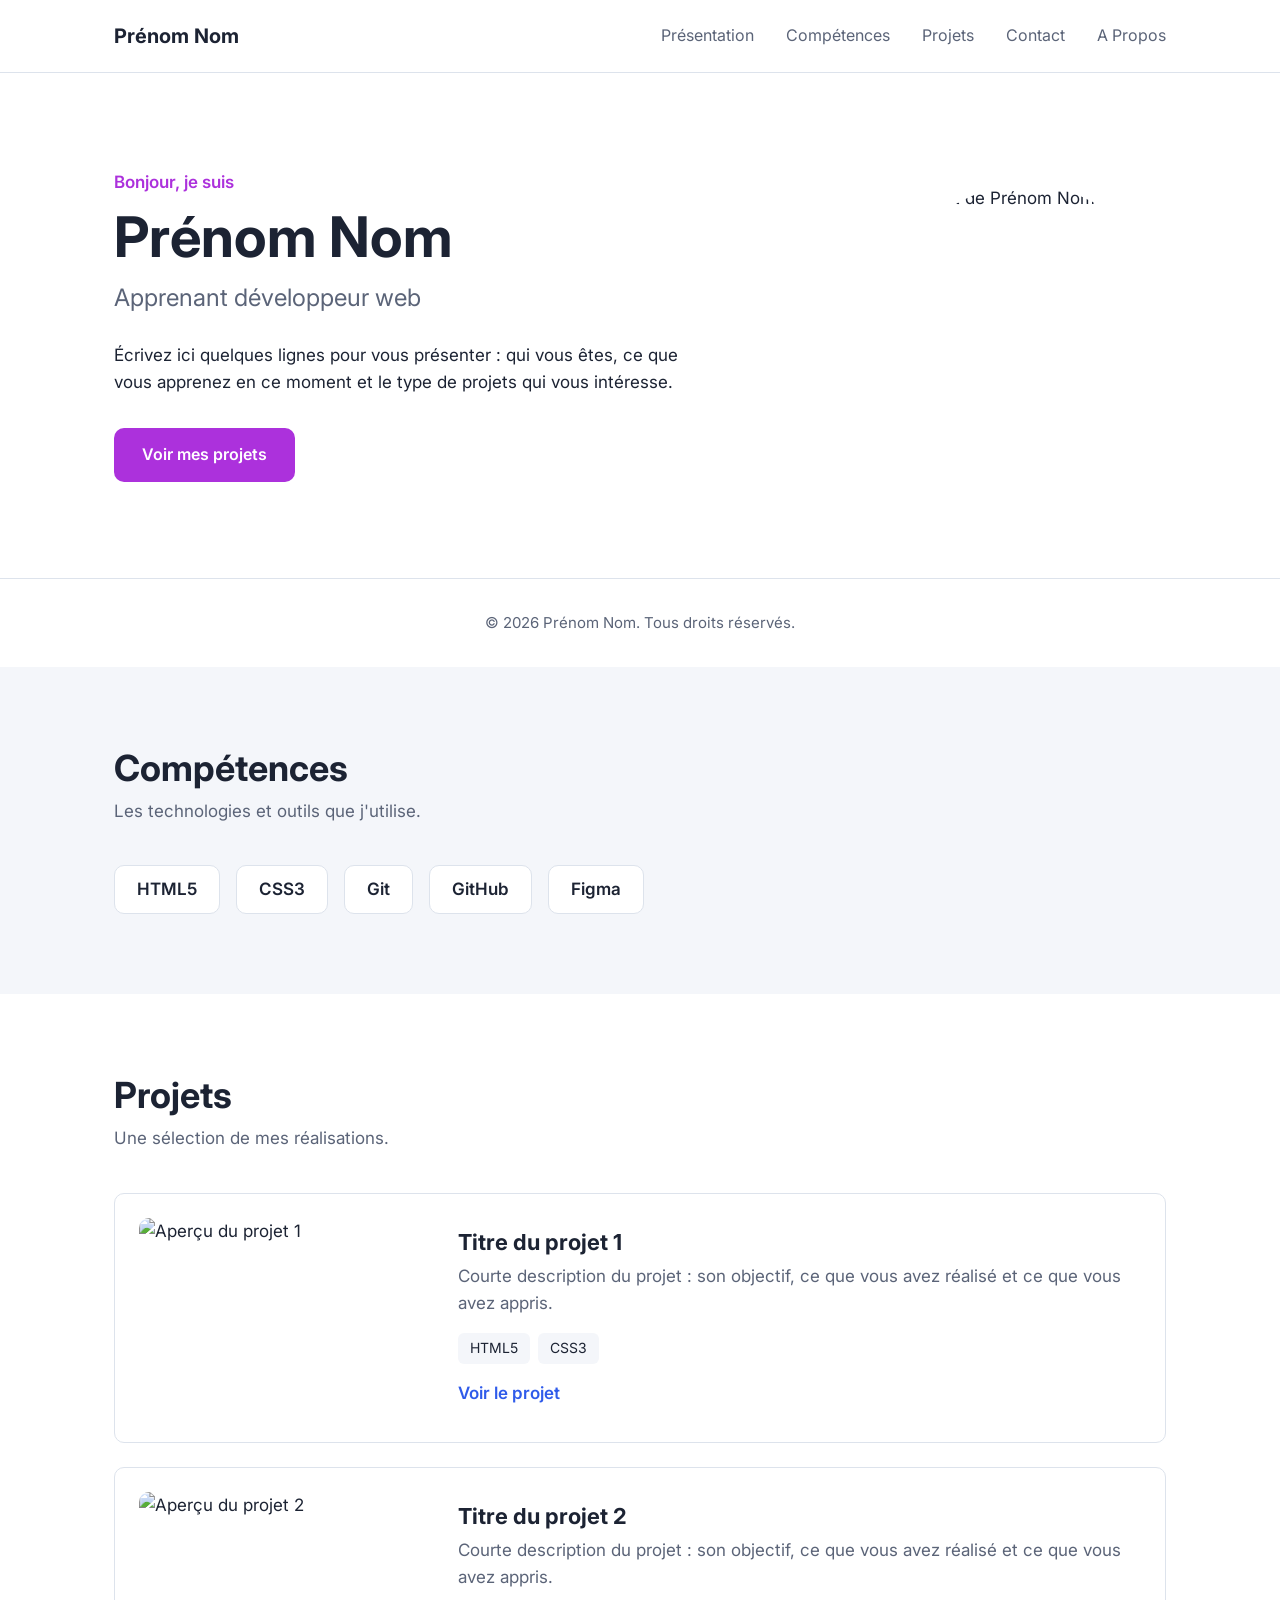
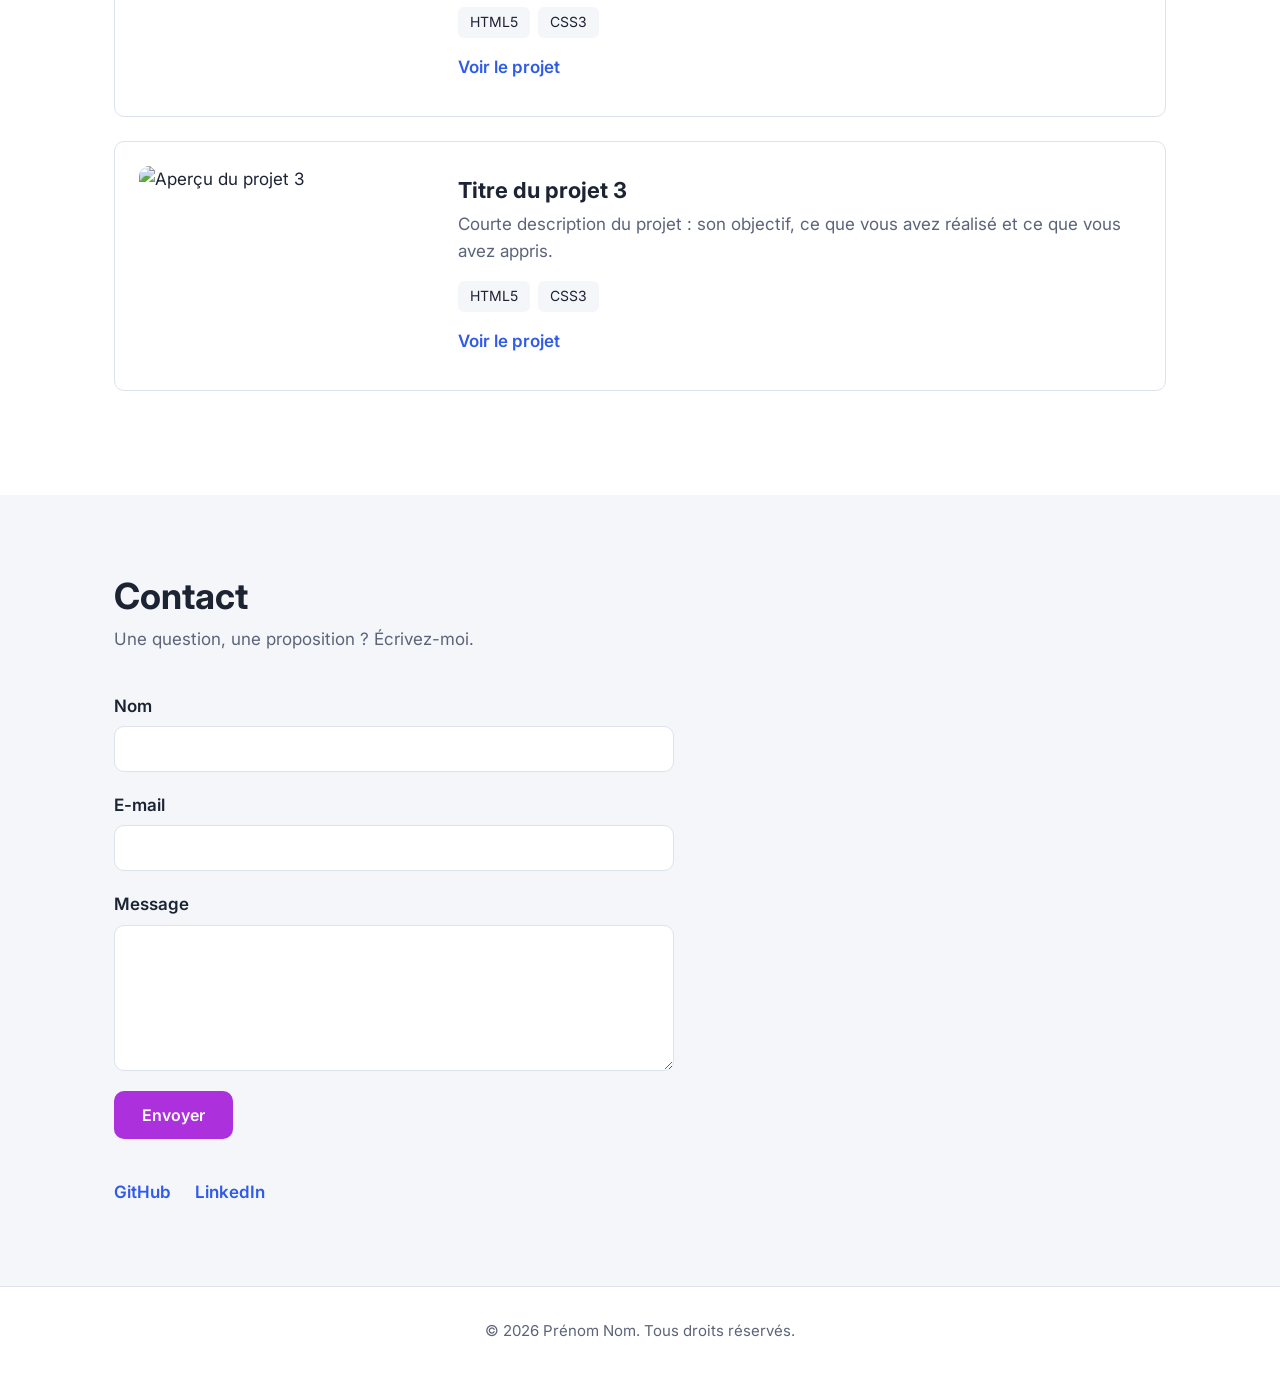
==== index.html @ 8963f990 "first commit" ====
<!DOCTYPE html>
<html lang="fr">
<head>
  <meta charset="UTF-8">
  <meta name="viewport" content="width=device-width, initial-scale=1.0">
  <meta name="description" content="Portfolio de Prénom Nom, apprenant développeur web.">
  <title>Prénom Nom — Portfolio</title>

  <!-- Police Inter (Google Fonts) -->
  <link rel="preconnect" href="https://fonts.googleapis.com">
  <link rel="preconnect" href="https://fonts.gstatic.com" crossorigin>
  <link href="https://fonts.googleapis.com/css2?family=Inter:wght@400;600;700&amp;display=swap" rel="stylesheet">

  <link rel="stylesheet" href="css/style.css">
</head>
<body>

  <!-- ========== EN-TÊTE ========== -->
  <header class="en-tete">
    <div class="conteneur en-tete__contenu">
      <a class="logo" href="#presentation">Prénom Nom</a>
      <nav aria-label="Navigation principale">
        <ul class="menu">
          <li><a href="#presentation">Présentation</a></li>
          <li><a href="#competences">Compétences</a></li>
          <li><a href="projet.html">Projets</a></li>
          <li><a href="#contact">Contact</a></li>
          <li><a href="#propos">A Propos</a></li>
        </ul>
      </nav>
    </div>
  </header>
  <main>
    <!-- ========== PRÉSENTATION ========== -->
    <section id="presentation" class="presentation">
      <div class="conteneur presentation__contenu">
        <div class="presentation__texte">
          <p class="surtitre">Bonjour, je suis</p>
          <h1>Prénom Nom</h1>
          <p class="metier">Apprenant développeur web</p>
          <p>Écrivez ici quelques lignes pour vous présenter : qui vous êtes, ce que vous apprenez en ce moment et le type de projets qui vous intéresse.</p>
          <a class="bouton" href="projet.html">Voir mes projets</a>
        </div>
        <img class="presentation__photo" src="images/avatar.svg" alt="Portrait de Prénom Nom" width="280" height="280">
      </div>
    </section>

    <footer class="pied">
    <div class="conteneur">
      <p>© 2026 Prénom Nom. Tous droits réservés.</p>
    </div>
  </footer>

    <!-- ========== COMPÉTENCES ========== -->
    <section id="competences" class="section section--claire">
      <div class="conteneur">
        <h2>Compétences</h2>
        <p class="section__intro">Les technologies et outils que j'utilise.</p>
        <ul class="competences">
          <li>HTML5</li>
          <li>CSS3</li>
          <li>Git</li>
          <li>GitHub</li>
          <li>Figma</li>
        </ul>
      </div>
    </section>

    <!-- ========== PROJETS ========== -->
    <section id="projets" class="section">
      <div class="conteneur">
        <h2>Projets</h2>
        <p class="section__intro">Une sélection de mes réalisations.</p>

        <div class="projets">

          <article class="projet">
            <img class="projet__image" src="images/projet-1.svg" alt="Aperçu du projet 1" width="320" height="200">
            <div class="projet__texte">
              <h3>Titre du projet 1</h3>
              <p>Courte description du projet : son objectif, ce que vous avez réalisé et ce que vous avez appris.</p>
              <ul class="technologies">
                <li>HTML5</li>
                <li>CSS3</li>
              </ul>
              <a class="lien" href="#">Voir le projet</a>
            </div>
          </article>

          <article class="projet">
            <img class="projet__image" src="images/projet-2.svg" alt="Aperçu du projet 2" width="320" height="200">
            <div class="projet__texte">
              <h3>Titre du projet 2</h3>
              <p>Courte description du projet : son objectif, ce que vous avez réalisé et ce que vous avez appris.</p>
              <ul class="technologies">
                <li>HTML5</li>
                <li>CSS3</li>
              </ul>
              <a class="lien" href="#">Voir le projet</a>
            </div>
          </article>

          <article class="projet">
            <img class="projet__image" src="images/projet-3.svg" alt="Aperçu du projet 3" width="320" height="200">
            <div class="projet__texte">
              <h3>Titre du projet 3</h3>
              <p>Courte description du projet : son objectif, ce que vous avez réalisé et ce que vous avez appris.</p>
              <ul class="technologies">
                <li>HTML5</li>
                <li>CSS3</li>
              </ul>
              <a class="lien" href="#">Voir le projet</a>
            </div>
          </article>

        </div>
      </div>
    </section>

    <!-- ========== CONTACT ========== -->
    <section id="contact" class="section section--claire">
      <div class="conteneur">
        <h2>Contact</h2>
        <p class="section__intro">Une question, une proposition ? Écrivez-moi.</p>

        <form class="formulaire" action="#" method="post">
          <label for="nom">Nom</label>
          <input id="nom" name="nom" type="text">

          <label for="email">E-mail</label>
          <input id="email" name="email" type="text">

          <label for="message">Message</label>
          <textarea id="message" name="message" rows="6"></textarea>

          <button class="bouton" type="submit">Envoyer</button>
        </form>

        <ul class="reseaux">
          <li><a class="lien" href="#">GitHub</a></li>
          <li><a class="lien" href="#">LinkedIn</a></li>
        </ul>
      </div>
    </section>

  </main>

  <!-- ========== PIED DE PAGE ========== -->
  <footer class="pied">
    <div class="conteneur">
      <p>© 2026 Prénom Nom. Tous droits réservés.</p>
    </div>
  </footer>

</body>
</html>
---- css/style.css ----
/* ==========================================================
   Portfolio — modèle de départ (une seule page)
   Sommaire :
   1. Variables
   2. Base
   3. En-tête
   4. Présentation
   5. Sections communes
   6. Compétences
   7. Projets
   8. Contact
   9. Pied de page
   ========================================================== */

/* ---------- 1. Variables ---------- */
:root {
  /* Couleurs */
  --couleur-fond: #ffffff;
  --couleur-fond-clair: #f4f6fa;
  --couleur-texte: #1c2333;
  --couleur-texte-doux: #5b6478;
  --couleur-principale: #2f5bea;
  --couleur-bordure: #dde3ec;

  /* Typographie */
  --police: "Inter", Arial, sans-serif;

  /* Mise en page */
  --largeur-max: 1100px;
  --rayon: 10px;
}

/* ---------- 2. Base ---------- */
* {
  box-sizing: border-box;
}

body {
  margin: 0;
  font-family: var(--police);
  font-size: 17px;
  line-height: 1.6;
  color: var(--couleur-texte);
  background-color: var(--couleur-fond);
}

h1,
h2,
h3 {
  margin: 0;
  line-height: 1.2;
}

p {
  margin: 0;
}

ul {
  margin: 0;
  padding: 0;
  list-style: none;
}

a {
  color: inherit;
  text-decoration: none;
}

.conteneur {
  max-width: var(--largeur-max);
  margin: 0 auto;
  padding: 0 24px;
}

.bouton {
  display: inline-block;
  padding: 14px 28px;
  border: none;
  border-radius: var(--rayon);
  font-family: var(--police);
  font-size: 16px;
  font-weight: 600;
  color: #ffffff;
  background-color: #AC31DC;
  cursor: pointer;
}

.lien {
  font-weight: 600;
  color: var(--couleur-principale);
}

/* ---------- 3. En-tête ---------- */
.en-tete {
  border-bottom: 1px solid var(--couleur-bordure);
}

.en-tete__contenu {
  display: flex;
  justify-content: space-between;
  align-items: center;
  height: 72px;
}

.logo {
  font-size: 20px;
  font-weight: 700;
}

.menu {
  display: flex;
  gap: 32px;
}

.menu a {
  font-size: 16px;
  color: var(--couleur-texte-doux);
}

/* ---------- 4. Présentation ---------- */
.presentation {
  padding: 96px 0;
}

.presentation__contenu {
  display: flex;
  justify-content: space-between;
  align-items: center;
  gap: 64px;
}

.presentation__texte {
  max-width: 600px;
}

.surtitre {
  margin-bottom: 8px;
  font-weight: 600;
  color: #AC31DC;
}

.presentation h1 {
  font-size: 56px;
}

.metier {
  margin-top: 8px;
  margin-bottom: 24px;
  font-size: 24px;
  color: var(--couleur-texte-doux);
}

.presentation .bouton {
  margin-top: 32px;
}

.presentation__photo {
  width: 280px;
  height: 280px;
  border-radius: 50%;
}

/* ---------- 5. Sections communes ---------- */
.section {
  padding: 80px 0;
}

.section--claire {
  background-color: var(--couleur-fond-clair);
}

.section h2 {
  font-size: 36px;
}

.section__intro {
  margin-top: 8px;
  margin-bottom: 40px;
  color: var(--couleur-texte-doux);
}

/* ---------- 6. Compétences ---------- */
.competences {
  display: flex;
  gap: 16px;
}

.competences li {
  padding: 10px 22px;
  border: 1px solid var(--couleur-bordure);
  border-radius: var(--rayon);
  font-weight: 600;
  background-color: var(--couleur-fond);
}

/* ---------- 7. Projets ---------- */
/* Les projets sont empilés les uns sous les autres. */
.projet {
  display: flex;
  align-items: center;
  gap: 32px;
  margin-bottom: 24px;
  padding: 24px;
  border: 1px solid var(--couleur-bordure);
  border-radius: var(--rayon);
}

.projet__image {
  width: 320px;
  height: 200px;
  border-radius: var(--rayon);
}

.projet h3 {
  margin-bottom: 8px;
  font-size: 22px;
}


.projet p {
  color: var(--couleur-texte-doux);
}

.technologies {
  display: flex;
  gap: 8px;
  margin-top: 16px;
  margin-bottom: 16px;
}

.technologies li {
  padding: 4px 12px;
  border-radius: 6px;
  font-size: 14px;
  background-color: var(--couleur-fond-clair);
}

/* ---------- 8. Contact ---------- */
.formulaire {
  max-width: 560px;
}

.formulaire label {
  display: block;
  margin-bottom: 6px;
  font-weight: 600;
}

.formulaire input,
.formulaire textarea {
  display: block;
  width: 100%;
  margin-bottom: 20px;
  padding: 12px 14px;
  border: 1px solid var(--couleur-bordure);
  border-radius: var(--rayon);
  font-family: var(--police);
  font-size: 16px;
  color: var(--couleur-texte);
  background-color: var(--couleur-fond);
}

.reseaux {
  display: flex;
  gap: 24px;
  margin-top: 40px;
}

/* ---------- 9. Pied de page ---------- */
.pied {
  padding: 32px 0;
  border-top: 1px solid var(--couleur-bordure);
  font-size: 15px;
  text-align: center;
  color: var(--couleur-texte-doux);
}
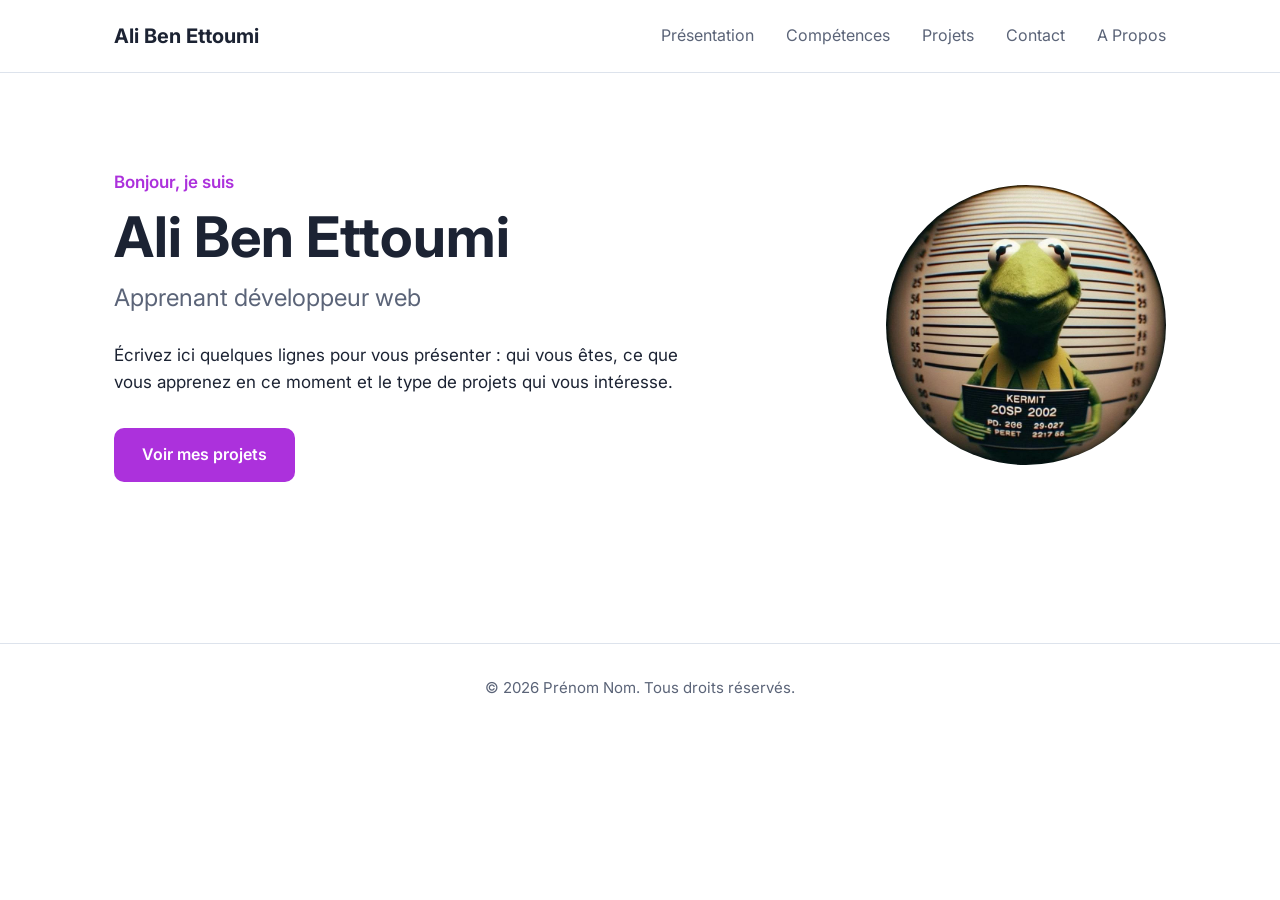
==== commit 0649718d: "presentation is done" ====
--- a/index.html
+++ b/index.html
@@ -18,13 +18,13 @@
   <!-- ========== EN-TÊTE ========== -->
   <header class="en-tete">
     <div class="conteneur en-tete__contenu">
-      <a class="logo" href="#presentation">Prénom Nom</a>
+      <a class="logo" href="#presentation">Ali Ben Ettoumi</a>
       <nav aria-label="Navigation principale">
         <ul class="menu">
           <li><a href="#presentation">Présentation</a></li>
-          <li><a href="#competences">Compétences</a></li>
+          <li><a href="competences.html">Compétences</a></li>
           <li><a href="projet.html">Projets</a></li>
-          <li><a href="#contact">Contact</a></li>
+          <li><a href="contact.html">Contact</a></li>
           <li><a href="#propos">A Propos</a></li>
         </ul>
       </nav>
@@ -36,113 +36,20 @@
       <div class="conteneur presentation__contenu">
         <div class="presentation__texte">
           <p class="surtitre">Bonjour, je suis</p>
-          <h1>Prénom Nom</h1>
+          <h1>Ali Ben Ettoumi</h1>
           <p class="metier">Apprenant développeur web</p>
           <p>Écrivez ici quelques lignes pour vous présenter : qui vous êtes, ce que vous apprenez en ce moment et le type de projets qui vous intéresse.</p>
           <a class="bouton" href="projet.html">Voir mes projets</a>
         </div>
-        <img class="presentation__photo" src="images/avatar.svg" alt="Portrait de Prénom Nom" width="280" height="280">
+        <img class="presentation__photo" src="images/avatar.jpg" alt="Portrait de Prénom Nom" width="280" height="280">
       </div>
     </section>
 
-    <footer class="pied">
-    <div class="conteneur">
-      <p>© 2026 Prénom Nom. Tous droits réservés.</p>
-    </div>
-  </footer>
 
     <!-- ========== COMPÉTENCES ========== -->
-    <section id="competences" class="section section--claire">
-      <div class="conteneur">
-        <h2>Compétences</h2>
-        <p class="section__intro">Les technologies et outils que j'utilise.</p>
-        <ul class="competences">
-          <li>HTML5</li>
-          <li>CSS3</li>
-          <li>Git</li>
-          <li>GitHub</li>
-          <li>Figma</li>
-        </ul>
-      </div>
-    </section>
 
-    <!-- ========== PROJETS ========== -->
-    <section id="projets" class="section">
-      <div class="conteneur">
-        <h2>Projets</h2>
-        <p class="section__intro">Une sélection de mes réalisations.</p>
-
-        <div class="projets">
-
-          <article class="projet">
-            <img class="projet__image" src="images/projet-1.svg" alt="Aperçu du projet 1" width="320" height="200">
-            <div class="projet__texte">
-              <h3>Titre du projet 1</h3>
-              <p>Courte description du projet : son objectif, ce que vous avez réalisé et ce que vous avez appris.</p>
-              <ul class="technologies">
-                <li>HTML5</li>
-                <li>CSS3</li>
-              </ul>
-              <a class="lien" href="#">Voir le projet</a>
-            </div>
-          </article>
-
-          <article class="projet">
-            <img class="projet__image" src="images/projet-2.svg" alt="Aperçu du projet 2" width="320" height="200">
-            <div class="projet__texte">
-              <h3>Titre du projet 2</h3>
-              <p>Courte description du projet : son objectif, ce que vous avez réalisé et ce que vous avez appris.</p>
-              <ul class="technologies">
-                <li>HTML5</li>
-                <li>CSS3</li>
-              </ul>
-              <a class="lien" href="#">Voir le projet</a>
-            </div>
-          </article>
-
-          <article class="projet">
-            <img class="projet__image" src="images/projet-3.svg" alt="Aperçu du projet 3" width="320" height="200">
-            <div class="projet__texte">
-              <h3>Titre du projet 3</h3>
-              <p>Courte description du projet : son objectif, ce que vous avez réalisé et ce que vous avez appris.</p>
-              <ul class="technologies">
-                <li>HTML5</li>
-                <li>CSS3</li>
-              </ul>
-              <a class="lien" href="#">Voir le projet</a>
-            </div>
-          </article>
-
-        </div>
-      </div>
-    </section>
 
     <!-- ========== CONTACT ========== -->
-    <section id="contact" class="section section--claire">
-      <div class="conteneur">
-        <h2>Contact</h2>
-        <p class="section__intro">Une question, une proposition ? Écrivez-moi.</p>
-
-        <form class="formulaire" action="#" method="post">
-          <label for="nom">Nom</label>
-          <input id="nom" name="nom" type="text">
-
-          <label for="email">E-mail</label>
-          <input id="email" name="email" type="text">
-
-          <label for="message">Message</label>
-          <textarea id="message" name="message" rows="6"></textarea>
-
-          <button class="bouton" type="submit">Envoyer</button>
-        </form>
-
-        <ul class="reseaux">
-          <li><a class="lien" href="#">GitHub</a></li>
-          <li><a class="lien" href="#">LinkedIn</a></li>
-        </ul>
-      </div>
-    </section>
-
   </main>
 
   <!-- ========== PIED DE PAGE ========== -->
--- a/css/style.css
+++ b/css/style.css
@@ -120,6 +120,7 @@
 /* ---------- 4. Présentation ---------- */
 .presentation {
   padding: 96px 0;
+  height: 570px;
 }
 
 .presentation__contenu {
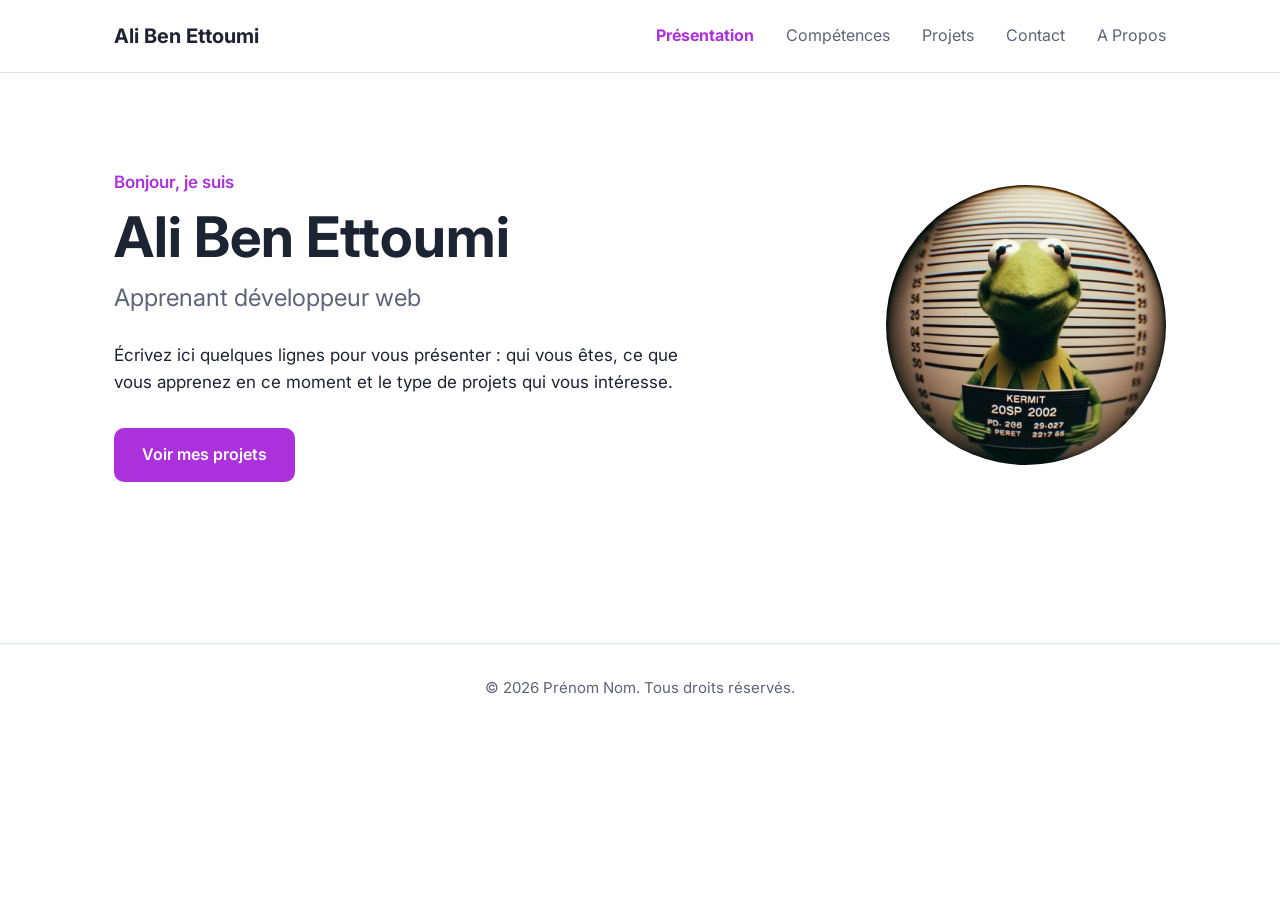
==== commit 34aa9cfe: "competences done" ====
--- a/index.html
+++ b/index.html
@@ -15,13 +15,12 @@
 </head>
 <body>
 
-  <!-- ========== EN-TÊTE ========== -->
   <header class="en-tete">
     <div class="conteneur en-tete__contenu">
       <a class="logo" href="#presentation">Ali Ben Ettoumi</a>
       <nav aria-label="Navigation principale">
         <ul class="menu">
-          <li><a href="#presentation">Présentation</a></li>
+          <li><a id="ActiveP" href="#presentation">Présentation</a></li>
           <li><a href="competences.html">Compétences</a></li>
           <li><a href="projet.html">Projets</a></li>
           <li><a href="contact.html">Contact</a></li>
@@ -31,7 +30,7 @@
     </div>
   </header>
   <main>
-    <!-- ========== PRÉSENTATION ========== -->
+
     <section id="presentation" class="presentation">
       <div class="conteneur presentation__contenu">
         <div class="presentation__texte">
@@ -45,14 +44,7 @@
       </div>
     </section>
 
-
-    <!-- ========== COMPÉTENCES ========== -->
-
-
-    <!-- ========== CONTACT ========== -->
   </main>
-
-  <!-- ========== PIED DE PAGE ========== -->
   <footer class="pied">
     <div class="conteneur">
       <p>© 2026 Prénom Nom. Tous droits réservés.</p>
--- a/css/style.css
+++ b/css/style.css
@@ -60,7 +60,13 @@
   padding: 0;
   list-style: none;
 }
-
+#ActiveP{
+  color: #AC31DC;
+  font-weight:bold ;
+}
+ul a:hover{
+  color: #AC31DC;
+}
 a {
   color: inherit;
   text-decoration: none;
@@ -163,7 +169,7 @@
 
 /* ---------- 5. Sections communes ---------- */
 .section {
-  padding: 80px 0;
+  padding: 60px 0;
 }
 
 .section--claire {
@@ -180,19 +186,6 @@
   color: var(--couleur-texte-doux);
 }
 
-/* ---------- 6. Compétences ---------- */
-.competences {
-  display: flex;
-  gap: 16px;
-}
-
-.competences li {
-  padding: 10px 22px;
-  border: 1px solid var(--couleur-bordure);
-  border-radius: var(--rayon);
-  font-weight: 600;
-  background-color: var(--couleur-fond);
-}
 
 /* ---------- 7. Projets ---------- */
 /* Les projets sont empilés les uns sous les autres. */
